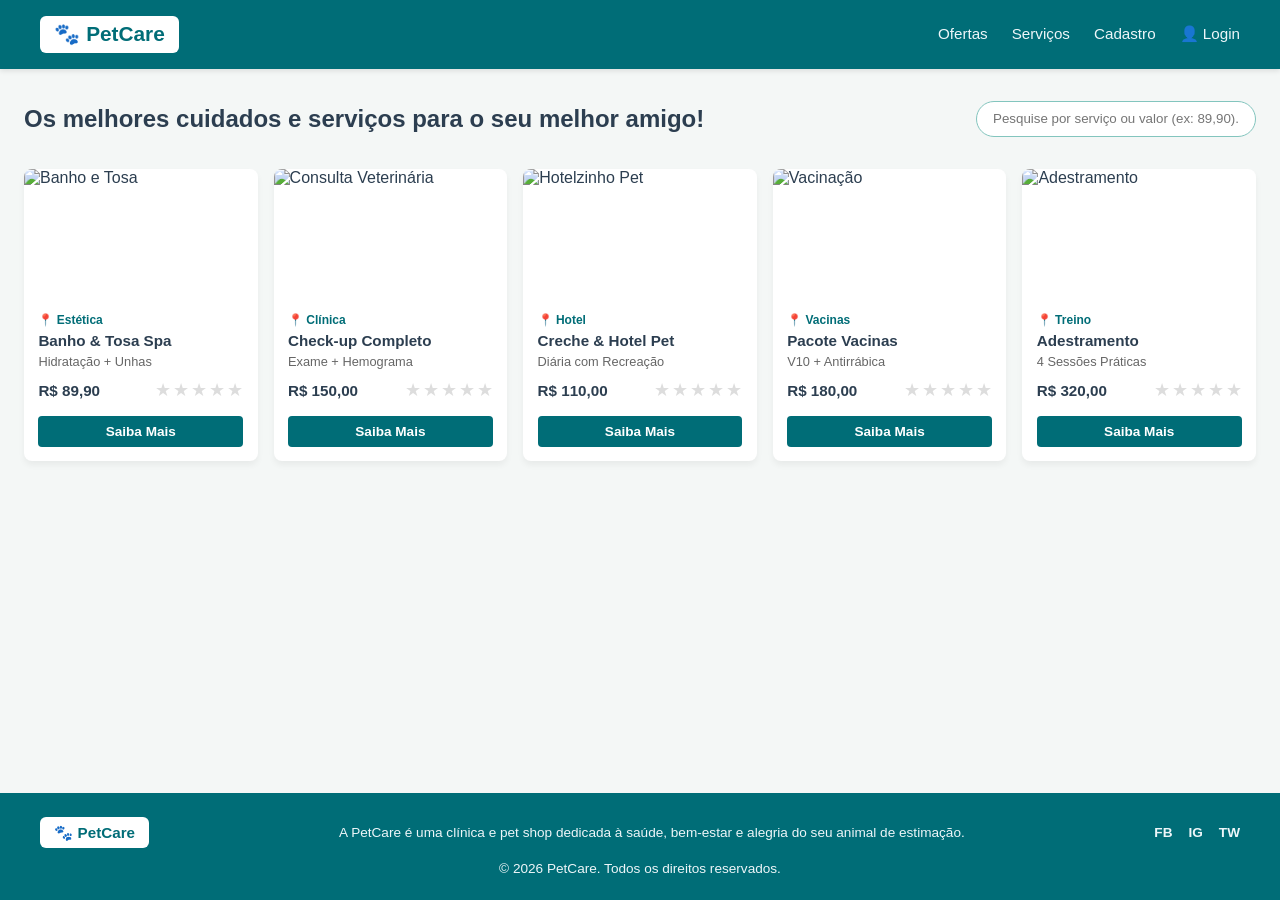
==== index.html @ d26d1cb9 "Add files via upload" ====
<!DOCTYPE html>
<html lang="pt-BR">
<head>
    <meta charset="UTF-8">
    <meta name="viewport" content="width=device-width, initial-scale=1.0">
    <title>PetCare - Clínica Veterinária e Pet Shop</title>
    <link rel="stylesheet" href="style.css">
</head>
<body>
    <!-- Cabeçalho -->
    <header>
        <a href="index.html" class="logo">🐾 PetCare</a>
        <nav>
            <ul>
                <li><a href="index.html">Ofertas</a></li>
                <li><a href="produto.html">Serviços</a></li>
                <li><a href="new.html">Cadastro</a></li>
                <li><a href="login.html">👤 Login</a></li>
            </ul>
        </nav>
    </header>

    <!-- Conteúdo Principal -->
    <main>
        <section>
            <div class="top-bar">
                <div>
                    <h1>Os melhores cuidados e serviços para o seu melhor amigo!</h1>
                </div>
                <div class="search-box">
                    <!-- Barra de pesquisa interativa -->
                    <input type="text" id="searchInput" placeholder="Pesquise por serviço ou valor (ex: 89,90)..." onkeyup="filtrarCards()">
                </div>
            </div>

            <!-- Grid com exatamente 5 cards na mesma fileira -->
            <div class="grid-cards" id="cardsContainer">
                <article class="card" data-nome="banho & tosa spa" data-preco="89,90">
                    <img src="https://images.unsplash.com/photo-1516734212186-a967f81ad0d7?auto=format&fit=crop&w=400&q=80" alt="Banho e Tosa">
                    <div class="card-body">
                        <span class="card-tag">📍 Estética</span>
                        <h3>Banho & Tosa Spa</h3>
                        <p class="card-details">Hidratação + Unhas</p>
                        <div class="card-price-row">
                            <span class="price">R$ 89,90</span>
                            <!-- Avaliação interativa por estrelas -->
                            <div class="rating">
                                <input type="radio" id="star5-1" name="rate1" value="5"><label for="star5-1">★</label>
                                <input type="radio" id="star4-1" name="rate1" value="4"><label for="star4-1">★</label>
                                <input type="radio" id="star3-1" name="rate1" value="3"><label for="star3-1">★</label>
                                <input type="radio" id="star2-1" name="rate1" value="2"><label for="star2-1">★</label>
                                <input type="radio" id="star1-1" name="rate1" value="1"><label for="star1-1">★</label>
                            </div>
                        </div>
                        <a href="produto.html" class="btn">Saiba Mais</a>
                    </div>
                </article>

                <article class="card" data-nome="check-up completo" data-preco="150,00">
                    <img src="https://images.unsplash.com/photo-1583337130417-3346a1be7dee?auto=format&fit=crop&w=400&q=80" alt="Consulta Veterinária">
                    <div class="card-body">
                        <span class="card-tag">📍 Clínica</span>
                        <h3>Check-up Completo</h3>
                        <p class="card-details">Exame + Hemograma</p>
                        <div class="card-price-row">
                            <span class="price">R$ 150,00</span>
                            <div class="rating">
                                <input type="radio" id="star5-2" name="rate2" value="5"><label for="star5-2">★</label>
                                <input type="radio" id="star4-2" name="rate2" value="4"><label for="star4-2">★</label>
                                <input type="radio" id="star3-2" name="rate2" value="3"><label for="star3-2">★</label>
                                <input type="radio" id="star2-2" name="rate2" value="2"><label for="star2-2">★</label>
                                <input type="radio" id="star1-2" name="rate2" value="1"><label for="star1-2">★</label>
                            </div>
                        </div>
                        <a href="produto.html" class="btn">Saiba Mais</a>
                    </div>
                </article>

                <article class="card" data-nome="creche & hotel pet" data-preco="110,00">
                    <img src="https://images.unsplash.com/photo-1548199973-03cce0bbc87b?auto=format&fit=crop&w=400&q=80" alt="Hotelzinho Pet">
                    <div class="card-body">
                        <span class="card-tag">📍 Hotel</span>
                        <h3>Creche & Hotel Pet</h3>
                        <p class="card-details">Diária com Recreação</p>
                        <div class="card-price-row">
                            <span class="price">R$ 110,00</span>
                            <div class="rating">
                                <input type="radio" id="star5-3" name="rate3" value="5"><label for="star5-3">★</label>
                                <input type="radio" id="star4-3" name="rate3" value="4"><label for="star4-3">★</label>
                                <input type="radio" id="star3-3" name="rate3" value="3"><label for="star3-3">★</label>
                                <input type="radio" id="star2-3" name="rate3" value="2"><label for="star2-3">★</label>
                                <input type="radio" id="star1-3" name="rate3" value="1"><label for="star1-3">★</label>
                            </div>
                        </div>
                        <a href="produto.html" class="btn">Saiba Mais</a>
                    </div>
                </article>

                <article class="card" data-nome="pacote vacinas" data-preco="180,00">
                    <img src="https://images.unsplash.com/photo-1587300003388-59208cc962cb?auto=format&fit=crop&w=400&q=80" alt="Vacinação">
                    <div class="card-body">
                        <span class="card-tag">📍 Vacinas</span>
                        <h3>Pacote Vacinas</h3>
                        <p class="card-details">V10 + Antirrábica</p>
                        <div class="card-price-row">
                            <span class="price">R$ 180,00</span>
                            <div class="rating">
                                <input type="radio" id="star5-4" name="rate4" value="5"><label for="star5-4">★</label>
                                <input type="radio" id="star4-4" name="rate4" value="4"><label for="star4-4">★</label>
                                <input type="radio" id="star3-4" name="rate4" value="3"><label for="star3-4">★</label>
                                <input type="radio" id="star2-4" name="rate4" value="2"><label for="star2-4">★</label>
                                <input type="radio" id="star1-4" name="rate4" value="1"><label for="star1-4">★</label>
                            </div>
                        </div>
                        <a href="produto.html" class="btn">Saiba Mais</a>
                    </div>
                </article>

                <article class="card" data-nome="adestramento" data-preco="320,00">
                    <img src="https://images.unsplash.com/photo-1535930891776-0c2dfb7fda1a?auto=format&fit=crop&w=400&q=80" alt="Adestramento">
                    <div class="card-body">
                        <span class="card-tag">📍 Treino</span>
                        <h3>Adestramento</h3>
                        <p class="card-details">4 Sessões Práticas</p>
                        <div class="card-price-row">
                            <span class="price">R$ 320,00</span>
                            <div class="rating">
                                <input type="radio" id="star5-5" name="rate5" value="5"><label for="star5-5">★</label>
                                <input type="radio" id="star4-5" name="rate5" value="4"><label for="star4-5">★</label>
                                <input type="radio" id="star3-5" name="rate5" value="3"><label for="star3-5">★</label>
                                <input type="radio" id="star2-5" name="rate5" value="2"><label for="star2-5">★</label>
                                <input type="radio" id="star1-5" name="rate5" value="1"><label for="star1-5">★</label>
                            </div>
                        </div>
                        <a href="produto.html" class="btn">Saiba Mais</a>
                    </div>
                </article>
            </div>
        </section>
    </main>

    <!-- Rodapé -->
    <footer>
        <div class="footer-content">
            <span class="logo" style="font-size: 0.95rem;">🐾 PetCare</span>
            <p>A PetCare é uma clínica e pet shop dedicada à saúde, bem-estar e alegria do seu animal de estimação.</p>
            <div class="social-links">
                <span>FB</span>
                <span>IG</span>
                <span>TW</span>
            </div>
        </div>
        <p>&copy; 2026 PetCare. Todos os direitos reservados.</p>
    </footer>

    <!-- Script JavaScript para a Barra de Pesquisa funcionar em tempo real -->
    <script>
        function filtrarCards() {
            let input = document.getElementById('searchInput').value.toLowerCase();
            let cards = document.querySelectorAll('.card');

            cards.forEach(card => {
                let nome = card.getAttribute('data-nome');
                let preco = card.getAttribute('data-preco');

                if (nome.includes(input) || preco.includes(input)) {
                    card.style.display = "flex";
                } else {
                    card.style.display = "none";
                }
            });
        }
    </script>
</body>
</html>
---- style.css ----
* {
    margin: 0;
    padding: 0;
    box-sizing: border-box;
    font-family: 'Segoe UI', Tahoma, Geneva, Verdana, sans-serif;
}

body {
    background-color: #f4f7f6;
    color: #2c3e50;
    display: flex;
    flex-direction: column;
    min-height: 100vh;
}

/* Cabeçalho Padronizado */
header {
    background-color: #006d77;
    color: #ffffff;
    display: flex;
    justify-content: space-between;
    align-items: center;
    padding: 1rem 2.5rem;
    box-shadow: 0 2px 5px rgba(0,0,0,0.1);
}

.logo {
    font-weight: bold;
    font-size: 1.3rem;
    background-color: #ffffff;
    color: #006d77;
    padding: 0.4rem 0.9rem;
    border-radius: 6px;
    text-decoration: none;
}

nav ul {
    list-style: none;
    display: flex;
    gap: 1.5rem;
}

nav a {
    color: #edf6f9;
    text-decoration: none;
    font-size: 0.95rem;
    font-weight: 500;
    transition: color 0.3s;
}

nav a:hover {
    color: #ffddd2;
}

/* Conteúdo Principal */
main {
    flex: 1;
    padding: 2rem 1.5rem;
    max-width: 1400px;
    margin: 0 auto;
    width: 100%;
}

/* Barra de Título e Pesquisa */
.top-bar {
    display: flex;
    justify-content: space-between;
    align-items: center;
    flex-wrap: wrap;
    gap: 1rem;
    margin-bottom: 2rem;
}

.search-box input {
    padding: 0.6rem 1rem;
    border: 1px solid #83c5be;
    border-radius: 20px;
    width: 280px;
    outline: none;
}

/* Grid de Cards (Exatamente 5 cards na mesma fileira) */
.grid-cards {
    display: grid;
    grid-template-columns: repeat(5, 1fr);
    gap: 1rem;
}

.card {
    background-color: #ffffff;
    border-radius: 8px;
    overflow: hidden;
    box-shadow: 0 4px 6px rgba(0,0,0,0.05);
    display: flex;
    flex-direction: column;
    transition: transform 0.2s;
}

.card:hover {
    transform: translateY(-3px);
}

.card img {
    width: 100%;
    height: 130px;
    object-fit: cover;
}

.card-body {
    padding: 0.9rem;
    display: flex;
    flex-direction: column;
    gap: 0.3rem;
    flex: 1;
}

.card-tag {
    font-size: 0.75rem;
    color: #006d77;
    font-weight: 600;
}

.card-body h3 {
    font-size: 0.95rem;
}

.card-details {
    font-size: 0.8rem;
    color: #666;
}

.card-price-row {
    display: flex;
    justify-content: space-between;
    align-items: center;
    margin-top: 0.4rem;
    margin-bottom: 0.6rem;
}

.price {
    font-weight: bold;
    font-size: 0.95rem;
    color: #2c3e50;
}

/* Sistema de Avaliação Interativa por Estrelas */
.rating {
    display: flex;
    flex-direction: row-reverse;
    justify-content: flex-end;
    gap: 2px;
}

.rating input {
    display: none;
}

.rating label {
    font-size: 1.1rem;
    color: #ddd;
    cursor: pointer;
    transition: color 0.2s;
}

.rating input:checked ~ label,
.rating label:hover,
.rating label:hover ~ label {
    color: #f39c12;
}

/* Botões */
.btn {
    background-color: #006d77;
    color: #ffffff;
    border: none;
    padding: 0.5rem;
    border-radius: 4px;
    cursor: pointer;
    text-align: center;
    text-decoration: none;
    font-size: 0.85rem;
    font-weight: 600;
    transition: background-color 0.3s;
    display: block;
    width: 100%;
}

.btn:hover {
    background-color: #005057;
}

.btn-secondary {
    background-color: #e29578;
    color: #ffffff;
    margin-top: 0.5rem;
}

.btn-secondary:hover {
    background-color: #d08164;
}

/* Formulários */
.form-container {
    background-color: #ffffff;
    max-width: 440px;
    margin: 1.5rem auto;
    padding: 2rem;
    border-radius: 10px;
    box-shadow: 0 4px 12px rgba(0,0,0,0.08);
    display: flex;
    flex-direction: column;
    gap: 1.1rem;
}

.form-container h2 {
    text-align: center;
    color: #006d77;
    margin-bottom: 0.5rem;
}

.form-group {
    display: flex;
    flex-direction: column;
    gap: 0.4rem;
}

.form-group label {
    font-size: 0.9rem;
    font-weight: 600;
    color: #34495e;
}

.form-group input[type="text"],
.form-group input[type="email"],
.form-group input[type="password"],
.form-group select {
    padding: 0.7rem;
    border: 1px solid #ccc;
    border-radius: 6px;
    font-size: 0.95rem;
}

.radio-group {
    display: flex;
    flex-direction: column;
    gap: 0.4rem;
    font-size: 0.9rem;
}

.radio-group label {
    font-weight: normal;
    display: flex;
    align-items: center;
    gap: 0.5rem;
    cursor: pointer;
}

.avatar-preview {
    font-size: 0.85rem;
    color: #006d77;
    font-weight: 600;
    margin-top: 0.2rem;
}

/* Tabela de Serviços */
.table-container {
    width: 100%;
    overflow-x: auto;
    margin-top: 1.5rem;
    background-color: #ffffff;
    border-radius: 10px;
    box-shadow: 0 4px 8px rgba(0,0,0,0.06);
    padding: 1rem;
}

table {
    width: 100%;
    border-collapse: collapse;
    text-align: left;
    font-size: 0.9rem;
}

th, td {
    padding: 0.9rem 1rem;
    border-bottom: 1px solid #e0e6ed;
}

th {
    background-color: #006d77;
    color: #ffffff;
    font-weight: 600;
}

tr:hover {
    background-color: #f1f8f9;
}

.btn-table {
    background-color: #e29578;
    color: #ffffff;
    padding: 0.45rem 0.85rem;
    border-radius: 5px;
    text-decoration: none;
    font-size: 0.85rem;
    font-weight: 600;
    display: inline-block;
    transition: background 0.3s;
}

.btn-table:hover {
    background-color: #d08164;
}

/* Rodapé */
footer {
    background-color: #006d77;
    color: #edf6f9;
    padding: 1.5rem 2.5rem;
    font-size: 0.85rem;
    display: flex;
    flex-direction: column;
    gap: 0.8rem;
    align-items: center;
    margin-top: auto;
}

.footer-content {
    display: flex;
    justify-content: space-between;
    width: 100%;
    max-width: 1400px;
    align-items: center;
    flex-wrap: wrap;
    gap: 1rem;
}

.social-links {
    display: flex;
    gap: 1rem;
    font-weight: bold;
}

/* Responsividade para telas menores */
@media (max-width: 1024px) {
    .grid-cards {
        grid-template-columns: repeat(auto-fit, minmax(200px, 1fr));
    }
}

@media (max-width: 768px) {
    header {
        flex-direction: column;
        gap: 1rem;
        padding: 1rem;
    }

    nav ul {
        flex-wrap: wrap;
        justify-content: center;
        gap: 1rem;
    }

    .top-bar {
        flex-direction: column;
        align-items: flex-start;
    }

    .search-box input {
        width: 100%;
    }

    .footer-content {
        flex-direction: column;
        text-align: center;
    }
}
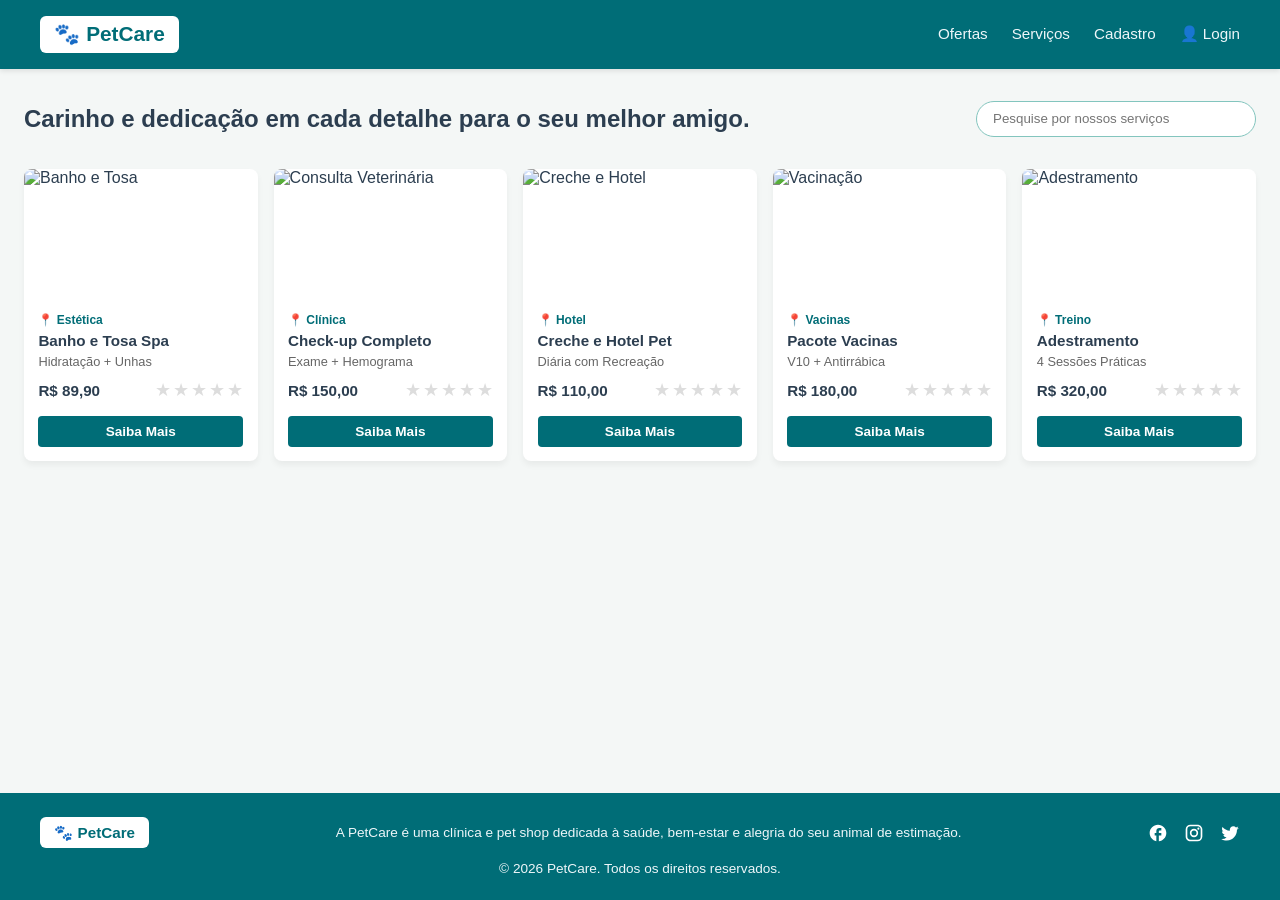
==== commit 192b76c5: "Add files via upload" ====
--- a/index.html
+++ b/index.html
@@ -7,7 +7,6 @@
     <link rel="stylesheet" href="style.css">
 </head>
 <body>
-    <!-- Cabeçalho -->
     <header>
         <a href="index.html" class="logo">🐾 PetCare</a>
         <nav>
@@ -20,36 +19,32 @@
         </nav>
     </header>
 
-    <!-- Conteúdo Principal -->
     <main>
         <section>
             <div class="top-bar">
                 <div>
-                    <h1>Os melhores cuidados e serviços para o seu melhor amigo!</h1>
+                    <h1>Carinho e dedicação em cada detalhe para o seu melhor amigo.</h1>
                 </div>
                 <div class="search-box">
-                    <!-- Barra de pesquisa interativa -->
-                    <input type="text" id="searchInput" placeholder="Pesquise por serviço ou valor (ex: 89,90)..." onkeyup="filtrarCards()">
+                    <input type="text" id="searchInput" placeholder="Pesquise por nossos serviços" onkeyup="filtrarCards()">
                 </div>
             </div>
 
-            <!-- Grid com exatamente 5 cards na mesma fileira -->
             <div class="grid-cards" id="cardsContainer">
-                <article class="card" data-nome="banho & tosa spa" data-preco="89,90">
+                <article class="card" data-nome="banho e tosa spa" data-preco="89,90">
                     <img src="https://images.unsplash.com/photo-1516734212186-a967f81ad0d7?auto=format&fit=crop&w=400&q=80" alt="Banho e Tosa">
                     <div class="card-body">
                         <span class="card-tag">📍 Estética</span>
-                        <h3>Banho & Tosa Spa</h3>
+                        <h3>Banho e Tosa Spa</h3>
                         <p class="card-details">Hidratação + Unhas</p>
                         <div class="card-price-row">
                             <span class="price">R$ 89,90</span>
-                            <!-- Avaliação interativa por estrelas -->
                             <div class="rating">
-                                <input type="radio" id="star5-1" name="rate1" value="5"><label for="star5-1">★</label>
-                                <input type="radio" id="star4-1" name="rate1" value="4"><label for="star4-1">★</label>
-                                <input type="radio" id="star3-1" name="rate1" value="3"><label for="star3-1">★</label>
-                                <input type="radio" id="star2-1" name="rate1" value="2"><label for="star2-1">★</label>
-                                <input type="radio" id="star1-1" name="rate1" value="1"><label for="star1-1">★</label>
+                                <input type="radio" id="star5-1" name="rate1" value="5" onclick="confirmarAvaliacao(this)"><label for="star5-1">★</label>
+                                <input type="radio" id="star4-1" name="rate1" value="4" onclick="confirmarAvaliacao(this)"><label for="star4-1">★</label>
+                                <input type="radio" id="star3-1" name="rate1" value="3" onclick="confirmarAvaliacao(this)"><label for="star3-1">★</label>
+                                <input type="radio" id="star2-1" name="rate1" value="2" onclick="confirmarAvaliacao(this)"><label for="star2-1">★</label>
+                                <input type="radio" id="star1-1" name="rate1" value="1" onclick="confirmarAvaliacao(this)"><label for="star1-1">★</label>
                             </div>
                         </div>
                         <a href="produto.html" class="btn">Saiba Mais</a>
@@ -57,7 +52,7 @@
                 </article>
 
                 <article class="card" data-nome="check-up completo" data-preco="150,00">
-                    <img src="https://images.unsplash.com/photo-1583337130417-3346a1be7dee?auto=format&fit=crop&w=400&q=80" alt="Consulta Veterinária">
+                    <img src="https://images.unsplash.com/photo-1583511655857-d19b40a7a54e?auto=format&fit=crop&w=400&q=80" alt="Consulta Veterinária">
                     <div class="card-body">
                         <span class="card-tag">📍 Clínica</span>
                         <h3>Check-up Completo</h3>
@@ -65,31 +60,31 @@
                         <div class="card-price-row">
                             <span class="price">R$ 150,00</span>
                             <div class="rating">
-                                <input type="radio" id="star5-2" name="rate2" value="5"><label for="star5-2">★</label>
-                                <input type="radio" id="star4-2" name="rate2" value="4"><label for="star4-2">★</label>
-                                <input type="radio" id="star3-2" name="rate2" value="3"><label for="star3-2">★</label>
-                                <input type="radio" id="star2-2" name="rate2" value="2"><label for="star2-2">★</label>
-                                <input type="radio" id="star1-2" name="rate2" value="1"><label for="star1-2">★</label>
+                                <input type="radio" id="star5-2" name="rate2" value="5" onclick="confirmarAvaliacao(this)"><label for="star5-2">★</label>
+                                <input type="radio" id="star4-2" name="rate2" value="4" onclick="confirmarAvaliacao(this)"><label for="star4-2">★</label>
+                                <input type="radio" id="star3-2" name="rate2" value="3" onclick="confirmarAvaliacao(this)"><label for="star3-2">★</label>
+                                <input type="radio" id="star2-2" name="rate2" value="2" onclick="confirmarAvaliacao(this)"><label for="star2-2">★</label>
+                                <input type="radio" id="star1-2" name="rate2" value="1" onclick="confirmarAvaliacao(this)"><label for="star1-2">★</label>
                             </div>
                         </div>
                         <a href="produto.html" class="btn">Saiba Mais</a>
                     </div>
                 </article>
 
-                <article class="card" data-nome="creche & hotel pet" data-preco="110,00">
-                    <img src="https://images.unsplash.com/photo-1548199973-03cce0bbc87b?auto=format&fit=crop&w=400&q=80" alt="Hotelzinho Pet">
+                <article class="card" data-nome="creche e hotel pet" data-preco="110,00">
+                    <img src="https://images.unsplash.com/photo-1548199973-03cce0bbc87b?auto=format&fit=crop&w=400&q=80" alt="Creche e Hotel">
                     <div class="card-body">
                         <span class="card-tag">📍 Hotel</span>
-                        <h3>Creche & Hotel Pet</h3>
+                        <h3>Creche e Hotel Pet</h3>
                         <p class="card-details">Diária com Recreação</p>
                         <div class="card-price-row">
                             <span class="price">R$ 110,00</span>
                             <div class="rating">
-                                <input type="radio" id="star5-3" name="rate3" value="5"><label for="star5-3">★</label>
-                                <input type="radio" id="star4-3" name="rate3" value="4"><label for="star4-3">★</label>
-                                <input type="radio" id="star3-3" name="rate3" value="3"><label for="star3-3">★</label>
-                                <input type="radio" id="star2-3" name="rate3" value="2"><label for="star2-3">★</label>
-                                <input type="radio" id="star1-3" name="rate3" value="1"><label for="star1-3">★</label>
+                                <input type="radio" id="star5-3" name="rate3" value="5" onclick="confirmarAvaliacao(this)"><label for="star5-3">★</label>
+                                <input type="radio" id="star4-3" name="rate3" value="4" onclick="confirmarAvaliacao(this)"><label for="star4-3">★</label>
+                                <input type="radio" id="star3-3" name="rate3" value="3" onclick="confirmarAvaliacao(this)"><label for="star3-3">★</label>
+                                <input type="radio" id="star2-3" name="rate3" value="2" onclick="confirmarAvaliacao(this)"><label for="star2-3">★</label>
+                                <input type="radio" id="star1-3" name="rate3" value="1" onclick="confirmarAvaliacao(this)"><label for="star1-3">★</label>
                             </div>
                         </div>
                         <a href="produto.html" class="btn">Saiba Mais</a>
@@ -97,7 +92,7 @@
                 </article>
 
                 <article class="card" data-nome="pacote vacinas" data-preco="180,00">
-                    <img src="https://images.unsplash.com/photo-1587300003388-59208cc962cb?auto=format&fit=crop&w=400&q=80" alt="Vacinação">
+                    <img src="https://images.unsplash.com/photo-1537151608828-ea2b11777ee8?auto=format&fit=crop&w=400&q=80" alt="Vacinação">
                     <div class="card-body">
                         <span class="card-tag">📍 Vacinas</span>
                         <h3>Pacote Vacinas</h3>
@@ -105,11 +100,11 @@
                         <div class="card-price-row">
                             <span class="price">R$ 180,00</span>
                             <div class="rating">
-                                <input type="radio" id="star5-4" name="rate4" value="5"><label for="star5-4">★</label>
-                                <input type="radio" id="star4-4" name="rate4" value="4"><label for="star4-4">★</label>
-                                <input type="radio" id="star3-4" name="rate4" value="3"><label for="star3-4">★</label>
-                                <input type="radio" id="star2-4" name="rate4" value="2"><label for="star2-4">★</label>
-                                <input type="radio" id="star1-4" name="rate4" value="1"><label for="star1-4">★</label>
+                                <input type="radio" id="star5-4" name="rate4" value="5" onclick="confirmarAvaliacao(this)"><label for="star5-4">★</label>
+                                <input type="radio" id="star4-4" name="rate4" value="4" onclick="confirmarAvaliacao(this)"><label for="star4-4">★</label>
+                                <input type="radio" id="star3-4" name="rate4" value="3" onclick="confirmarAvaliacao(this)"><label for="star3-4">★</label>
+                                <input type="radio" id="star2-4" name="rate4" value="2" onclick="confirmarAvaliacao(this)"><label for="star2-4">★</label>
+                                <input type="radio" id="star1-4" name="rate4" value="1" onclick="confirmarAvaliacao(this)"><label for="star1-4">★</label>
                             </div>
                         </div>
                         <a href="produto.html" class="btn">Saiba Mais</a>
@@ -117,7 +112,7 @@
                 </article>
 
                 <article class="card" data-nome="adestramento" data-preco="320,00">
-                    <img src="https://images.unsplash.com/photo-1535930891776-0c2dfb7fda1a?auto=format&fit=crop&w=400&q=80" alt="Adestramento">
+                    <img src="https://images.unsplash.com/photo-1587300003388-59208cc962cb?auto=format&fit=crop&w=400&q=80" alt="Adestramento">
                     <div class="card-body">
                         <span class="card-tag">📍 Treino</span>
                         <h3>Adestramento</h3>
@@ -125,11 +120,11 @@
                         <div class="card-price-row">
                             <span class="price">R$ 320,00</span>
                             <div class="rating">
-                                <input type="radio" id="star5-5" name="rate5" value="5"><label for="star5-5">★</label>
-                                <input type="radio" id="star4-5" name="rate5" value="4"><label for="star4-5">★</label>
-                                <input type="radio" id="star3-5" name="rate5" value="3"><label for="star3-5">★</label>
-                                <input type="radio" id="star2-5" name="rate5" value="2"><label for="star2-5">★</label>
-                                <input type="radio" id="star1-5" name="rate5" value="1"><label for="star1-5">★</label>
+                                <input type="radio" id="star5-5" name="rate5" value="5" onclick="confirmarAvaliacao(this)"><label for="star5-5">★</label>
+                                <input type="radio" id="star4-5" name="rate5" value="4" onclick="confirmarAvaliacao(this)"><label for="star4-5">★</label>
+                                <input type="radio" id="star3-5" name="rate5" value="3" onclick="confirmarAvaliacao(this)"><label for="star3-5">★</label>
+                                <input type="radio" id="star2-5" name="rate5" value="2" onclick="confirmarAvaliacao(this)"><label for="star2-5">★</label>
+                                <input type="radio" id="star1-5" name="rate5" value="1" onclick="confirmarAvaliacao(this)"><label for="star1-5">★</label>
                             </div>
                         </div>
                         <a href="produto.html" class="btn">Saiba Mais</a>
@@ -139,21 +134,25 @@
         </section>
     </main>
 
-    <!-- Rodapé -->
     <footer>
         <div class="footer-content">
             <span class="logo" style="font-size: 0.95rem;">🐾 PetCare</span>
             <p>A PetCare é uma clínica e pet shop dedicada à saúde, bem-estar e alegria do seu animal de estimação.</p>
             <div class="social-links">
-                <span>FB</span>
-                <span>IG</span>
-                <span>TW</span>
+                <a href="#" aria-label="Facebook" title="Facebook">
+                    <svg width="20" height="20" fill="currentColor" viewBox="0 0 24 24"><path d="M22 12c0-5.52-4.48-10-10-10S2 6.48 2 12c0 4.84 3.44 8.87 8 9.8V15H8v-3h2V9.5C10 7.57 11.57 6 13.5 6H16v3h-2c-.55 0-1 .45-1 1v2h3v3h-3v6.95c5.05-.5 9-4.76 9-9.95z"/></svg>
+                </a>
+                <a href="#" aria-label="Instagram" title="Instagram">
+                    <svg width="20" height="20" fill="currentColor" viewBox="0 0 24 24"><path d="M7.8 2h8.4C19.4 2 22 4.6 22 7.8v8.4a5.8 5.8 0 0 1-5.8 5.8H7.8C4.6 22 2 19.4 2 16.2V7.8A5.8 5.8 0 0 1 7.8 2zm-.2 2A3.6 3.6 0 0 0 4 7.6v8.8C4 18.39 5.61 20 7.6 20h8.8a3.6 3.6 0 0 0 3.6-3.6V7.6C20 5.61 18.39 4 16.4 4H7.6zm9.65 1.5a1.25 1.25 0 0 1 1.25 1.25A1.25 1.25 0 0 1 17.25 8 1.25 1.25 0 0 1 16 6.75a1.25 1.25 0 0 1 1.25-1.25zM12 7a5 5 0 0 1 5 5 5 5 0 0 1-5 5 5 5 0 0 1-5-5 5 5 0 0 1 5-5zm0 2a3 3 0 0 0-3 3 3 3 0 0 0 3 3 3 3 0 0 0 3-3 3 3 0 0 0-3-3z"/></svg>
+                </a>
+                <a href="#" aria-label="Twitter" title="Twitter">
+                    <svg width="20" height="20" fill="currentColor" viewBox="0 0 24 24"><path d="M22.46 6c-.77.35-1.6.58-2.46.69.88-.53 1.56-1.37 1.88-2.38-.83.5-1.75.85-2.72 1.05C18.37 4.5 17.26 4 16 4c-2.35 0-4.27 1.92-4.27 4.29 0 .34.04.67.11.98C8.28 9.09 5.11 7.38 3 4.79c-.37.63-.58 1.37-.58 2.15 0 1.49.75 2.81 1.91 3.56-.71 0-1.37-.2-1.95-.5v.03c0 2.08 1.48 3.82 3.44 4.21a4.22 4.22 0 0 1-1.93.07 4.28 4.28 0 0 0 4 2.98 8.521 8.521 0 0 1-5.33 1.84c-.34 0-.68-.02-1.02-.06C3.44 20.29 5.7 21 8.12 21 16 21 20.33 14.46 20.33 8.79c0-.19 0-.37-.01-.56.84-.6 1.56-1.36 2.14-2.23z"/></svg>
+                </a>
             </div>
         </div>
         <p>&copy; 2026 PetCare. Todos os direitos reservados.</p>
     </footer>
 
-    <!-- Script JavaScript para a Barra de Pesquisa funcionar em tempo real -->
     <script>
         function filtrarCards() {
             let input = document.getElementById('searchInput').value.toLowerCase();
@@ -170,6 +169,16 @@
                 }
             });
         }
+
+        function confirmarAvaliacao(radio) {
+            const nota = radio.value;
+            const confirmar = confirm(`Você deseja realmente avaliar este serviço com ${nota} estrela(s)?`);
+            if (confirmar) {
+                alert("Seu pet agradece seu feedback!");
+            } else {
+                radio.checked = false;
+            }
+        }
     </script>
 </body>
 </html>
--- a/style.css
+++ b/style.css
@@ -79,7 +79,7 @@
     outline: none;
 }
 
-/* Grid de Cards (Exatamente 5 cards na mesma fileira) */
+/* Grid de Cards (5 cards na mesma fileira) */
 .grid-cards {
     display: grid;
     grid-template-columns: repeat(5, 1fr);
@@ -143,7 +143,7 @@
     color: #2c3e50;
 }
 
-/* Sistema de Avaliação Interativa por Estrelas */
+/* Sistema de Avaliação Interativa por Estrelas (Apenas ao clicar) */
 .rating {
     display: flex;
     flex-direction: row-reverse;
@@ -162,9 +162,7 @@
     transition: color 0.2s;
 }
 
-.rating input:checked ~ label,
-.rating label:hover,
-.rating label:hover ~ label {
+.rating input:checked ~ label {
     color: #f39c12;
 }
 
@@ -240,14 +238,14 @@
     font-size: 0.95rem;
 }
 
-.radio-group {
-    display: flex;
-    flex-direction: column;
-    gap: 0.4rem;
+.checkbox-group {
+    display: flex;
+    flex-direction: column;
+    gap: 0.5rem;
     font-size: 0.9rem;
 }
 
-.radio-group label {
+.checkbox-group label {
     font-weight: normal;
     display: flex;
     align-items: center;
@@ -255,11 +253,9 @@
     cursor: pointer;
 }
 
-.avatar-preview {
-    font-size: 0.85rem;
-    color: #006d77;
-    font-weight: 600;
-    margin-top: 0.2rem;
+.extra-field {
+    display: none;
+    margin-top: 0.4rem;
 }
 
 /* Tabela de Serviços */
@@ -295,6 +291,12 @@
     background-color: #f1f8f9;
 }
 
+.datetime-cell {
+    display: flex;
+    gap: 1.2rem;
+    align-items: center;
+}
+
 .btn-table {
     background-color: #e29578;
     color: #ffffff;
@@ -337,7 +339,20 @@
 .social-links {
     display: flex;
     gap: 1rem;
-    font-weight: bold;
+    align-items: center;
+}
+
+.social-links a {
+    color: #ffffff;
+    display: flex;
+    align-items: center;
+    justify-content: center;
+    transition: transform 0.2s, color 0.2s;
+}
+
+.social-links a:hover {
+    color: #ffddd2;
+    transform: scale(1.1);
 }
 
 /* Responsividade para telas menores */
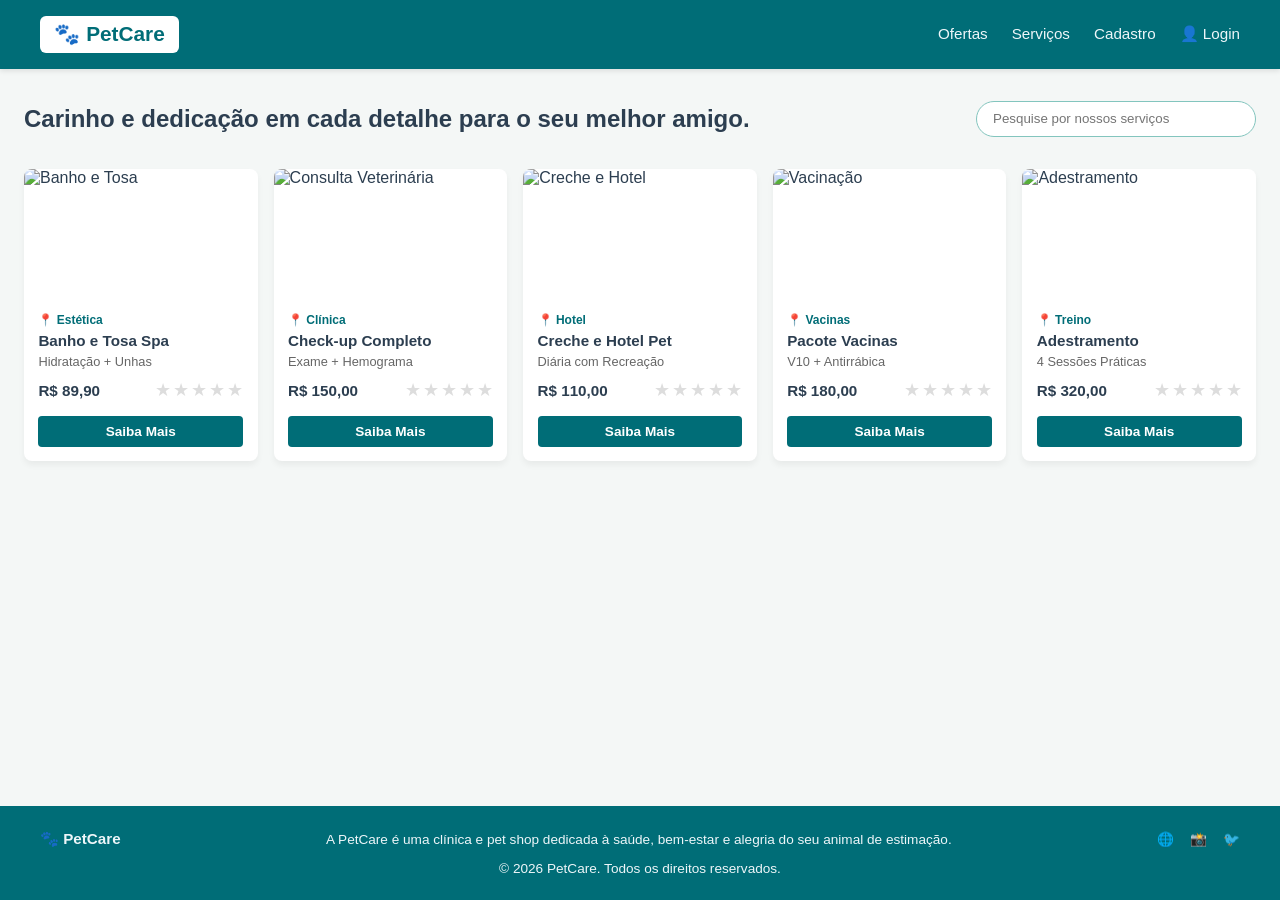
==== commit ff93b165: "Add files via upload" ====
--- a/index.html
+++ b/index.html
@@ -134,20 +134,30 @@
         </section>
     </main>
 
+    <!-- Modal de Confirmação Personalizado (Sem o padrão feio do navegador) -->
+    <div id="modal-avaliacao" class="modal-fundo">
+        <div class="modal-caixa">
+            <p id="modal-texto"></p>
+            <div class="modal-botoes">
+                <button type="button" id="btn-sim" class="btn-modal">Sim</button>
+                <button type="button" id="btn-cancelar" class="btn-modal">Cancelar</button>
+            </div>
+        </div>
+    </div>
+
+    <!-- Mensagem de Agradecimento Automática (Toast sem botão OK) -->
+    <div id="toast-agradecimento" class="toast-feedback">
+        Seu pet agradece seu feedback!
+    </div>
+
     <footer>
         <div class="footer-content">
-            <span class="logo" style="font-size: 0.95rem;">🐾 PetCare</span>
+            <div style="font-weight: bold; font-size: 0.95rem;">🐾 PetCare</div>
             <p>A PetCare é uma clínica e pet shop dedicada à saúde, bem-estar e alegria do seu animal de estimação.</p>
             <div class="social-links">
-                <a href="#" aria-label="Facebook" title="Facebook">
-                    <svg width="20" height="20" fill="currentColor" viewBox="0 0 24 24"><path d="M22 12c0-5.52-4.48-10-10-10S2 6.48 2 12c0 4.84 3.44 8.87 8 9.8V15H8v-3h2V9.5C10 7.57 11.57 6 13.5 6H16v3h-2c-.55 0-1 .45-1 1v2h3v3h-3v6.95c5.05-.5 9-4.76 9-9.95z"/></svg>
-                </a>
-                <a href="#" aria-label="Instagram" title="Instagram">
-                    <svg width="20" height="20" fill="currentColor" viewBox="0 0 24 24"><path d="M7.8 2h8.4C19.4 2 22 4.6 22 7.8v8.4a5.8 5.8 0 0 1-5.8 5.8H7.8C4.6 22 2 19.4 2 16.2V7.8A5.8 5.8 0 0 1 7.8 2zm-.2 2A3.6 3.6 0 0 0 4 7.6v8.8C4 18.39 5.61 20 7.6 20h8.8a3.6 3.6 0 0 0 3.6-3.6V7.6C20 5.61 18.39 4 16.4 4H7.6zm9.65 1.5a1.25 1.25 0 0 1 1.25 1.25A1.25 1.25 0 0 1 17.25 8 1.25 1.25 0 0 1 16 6.75a1.25 1.25 0 0 1 1.25-1.25zM12 7a5 5 0 0 1 5 5 5 5 0 0 1-5 5 5 5 0 0 1-5-5 5 5 0 0 1 5-5zm0 2a3 3 0 0 0-3 3 3 3 0 0 0 3 3 3 3 0 0 0 3-3 3 3 0 0 0-3-3z"/></svg>
-                </a>
-                <a href="#" aria-label="Twitter" title="Twitter">
-                    <svg width="20" height="20" fill="currentColor" viewBox="0 0 24 24"><path d="M22.46 6c-.77.35-1.6.58-2.46.69.88-.53 1.56-1.37 1.88-2.38-.83.5-1.75.85-2.72 1.05C18.37 4.5 17.26 4 16 4c-2.35 0-4.27 1.92-4.27 4.29 0 .34.04.67.11.98C8.28 9.09 5.11 7.38 3 4.79c-.37.63-.58 1.37-.58 2.15 0 1.49.75 2.81 1.91 3.56-.71 0-1.37-.2-1.95-.5v.03c0 2.08 1.48 3.82 3.44 4.21a4.22 4.22 0 0 1-1.93.07 4.28 4.28 0 0 0 4 2.98 8.521 8.521 0 0 1-5.33 1.84c-.34 0-.68-.02-1.02-.06C3.44 20.29 5.7 21 8.12 21 16 21 20.33 14.46 20.33 8.79c0-.19 0-.37-.01-.56.84-.6 1.56-1.36 2.14-2.23z"/></svg>
-                </a>
+                <a href="#" aria-label="Facebook" title="Facebook">🌐</a>
+                <a href="#" aria-label="Instagram" title="Instagram">📸</a>
+                <a href="#" aria-label="Twitter" title="Twitter">🐦</a>
             </div>
         </div>
         <p>&copy; 2026 PetCare. Todos os direitos reservados.</p>
@@ -170,15 +180,41 @@
             });
         }
 
+        let radioAtual = null;
+        let timerAgradecimento = null;
+
+        const modal = document.getElementById('modal-avaliacao');
+        const modalTexto = document.getElementById('modal-texto');
+        const btnSim = document.getElementById('btn-sim');
+        const btnCancelar = document.getElementById('btn-cancelar');
+        const toast = document.getElementById('toast-agradecimento');
+
         function confirmarAvaliacao(radio) {
+            radioAtual = radio;
             const nota = radio.value;
-            const confirmar = confirm(`Você deseja realmente avaliar este serviço com ${nota} estrela(s)?`);
-            if (confirmar) {
-                alert("Seu pet agradece seu feedback!");
-            } else {
-                radio.checked = false;
+            // Remove o (s) e aplica singular/plural dinamicamente
+            const palavraEstrela = nota === "1" ? "estrela" : "estrelas";
+
+            modalTexto.textContent = `Você deseja avaliar este serviço com ${nota} ${palavraEstrela}?`;
+            modal.style.display = "flex";
+        }
+
+        btnSim.onclick = function() {
+            modal.style.display = "none";
+            
+            toast.style.display = "block";
+            clearTimeout(timerAgradecimento);
+            timerAgradecimento = setTimeout(() => {
+                toast.style.display = "none";
+            }, 3000);
+        };
+
+        btnCancelar.onclick = function() {
+            modal.style.display = "none";
+            if (radioAtual) {
+                radioAtual.checked = false;
             }
-        }
+        };
     </script>
 </body>
 </html>
--- a/style.css
+++ b/style.css
@@ -79,7 +79,7 @@
     outline: none;
 }
 
-/* Grid de Cards (5 cards na mesma fileira) */
+/* Grid de Cards */
 .grid-cards {
     display: grid;
     grid-template-columns: repeat(5, 1fr);
@@ -143,7 +143,7 @@
     color: #2c3e50;
 }
 
-/* Sistema de Avaliação Interativa por Estrelas (Apenas ao clicar) */
+/* Sistema de Avaliação Interativa por Estrelas */
 .rating {
     display: flex;
     flex-direction: row-reverse;
@@ -253,11 +253,6 @@
     cursor: pointer;
 }
 
-.extra-field {
-    display: none;
-    margin-top: 0.4rem;
-}
-
 /* Tabela de Serviços */
 .table-container {
     width: 100%;
@@ -347,6 +342,7 @@
     display: flex;
     align-items: center;
     justify-content: center;
+    text-decoration: none;
     transition: transform 0.2s, color 0.2s;
 }
 
@@ -355,10 +351,89 @@
     transform: scale(1.1);
 }
 
-/* Responsividade para telas menores */
-@media (max-width: 1024px) {
+/* --- MODAL DE CONFIRMAÇÃO PERSONALIZADO --- */
+.modal-fundo {
+    display: none;
+    position: fixed;
+    top: 0;
+    left: 0;
+    width: 100%;
+    height: 100%;
+    background-color: rgba(0, 0, 0, 0.4);
+    justify-content: center;
+    align-items: flex-start;
+    padding-top: 30px;
+    z-index: 1000;
+}
+
+.modal-caixa {
+    background-color: #ffffff;
+    padding: 22px 26px;
+    border-radius: 10px;
+    width: 90%;
+    max-width: 380px;
+    box-shadow: 0 6px 20px rgba(0, 0, 0, 0.15);
+}
+
+#modal-texto {
+    margin: 0 0 20px 0;
+    font-size: 0.95rem;
+    color: #2c3e50;
+    font-weight: 500;
+}
+
+.modal-botoes {
+    display: flex;
+    justify-content: flex-end;
+    gap: 10px;
+}
+
+.btn-modal {
+    background-color: #ffffff;
+    color: #2c3e50;
+    border: 1px solid #ccd5ae;
+    padding: 7px 16px;
+    border-radius: 6px;
+    font-size: 0.85rem;
+    font-weight: 600;
+    cursor: pointer;
+    transition: background-color 0.2s;
+}
+
+.btn-modal:hover {
+    background-color: #f1f8f9;
+}
+
+/* --- TOAST DE FEEDBACK AUTOMÁTICO (SEM BOTÃO OK) --- */
+.toast-feedback {
+    display: none;
+    position: fixed;
+    top: 24px;
+    left: 50%;
+    transform: translateX(-50%);
+    background-color: #ffffff;
+    color: #006d77;
+    border: 2px solid #83c5be;
+    padding: 14px 24px;
+    border-radius: 8px;
+    box-shadow: 0 6px 20px rgba(0, 0, 0, 0.12);
+    font-size: 0.95rem;
+    font-weight: 600;
+    z-index: 1001;
+    animation: aparecerSumir 3s ease forwards;
+}
+
+@keyframes aparecerSumir {
+    0% { opacity: 0; transform: translate(-50%, -15px); }
+    15% { opacity: 1; transform: translate(-50%, 0); }
+    85% { opacity: 1; transform: translate(-50%, 0); }
+    100% { opacity: 0; transform: translate(-50%, -15px); }
+}
+
+/* Responsividade */
+@media (max-width: 1200px) {
     .grid-cards {
-        grid-template-columns: repeat(auto-fit, minmax(200px, 1fr));
+        grid-template-columns: repeat(3, 1fr);
     }
 }
 
@@ -384,6 +459,10 @@
         width: 100%;
     }
 
+    .grid-cards {
+        grid-template-columns: 1fr;
+    }
+
     .footer-content {
         flex-direction: column;
         text-align: center;
